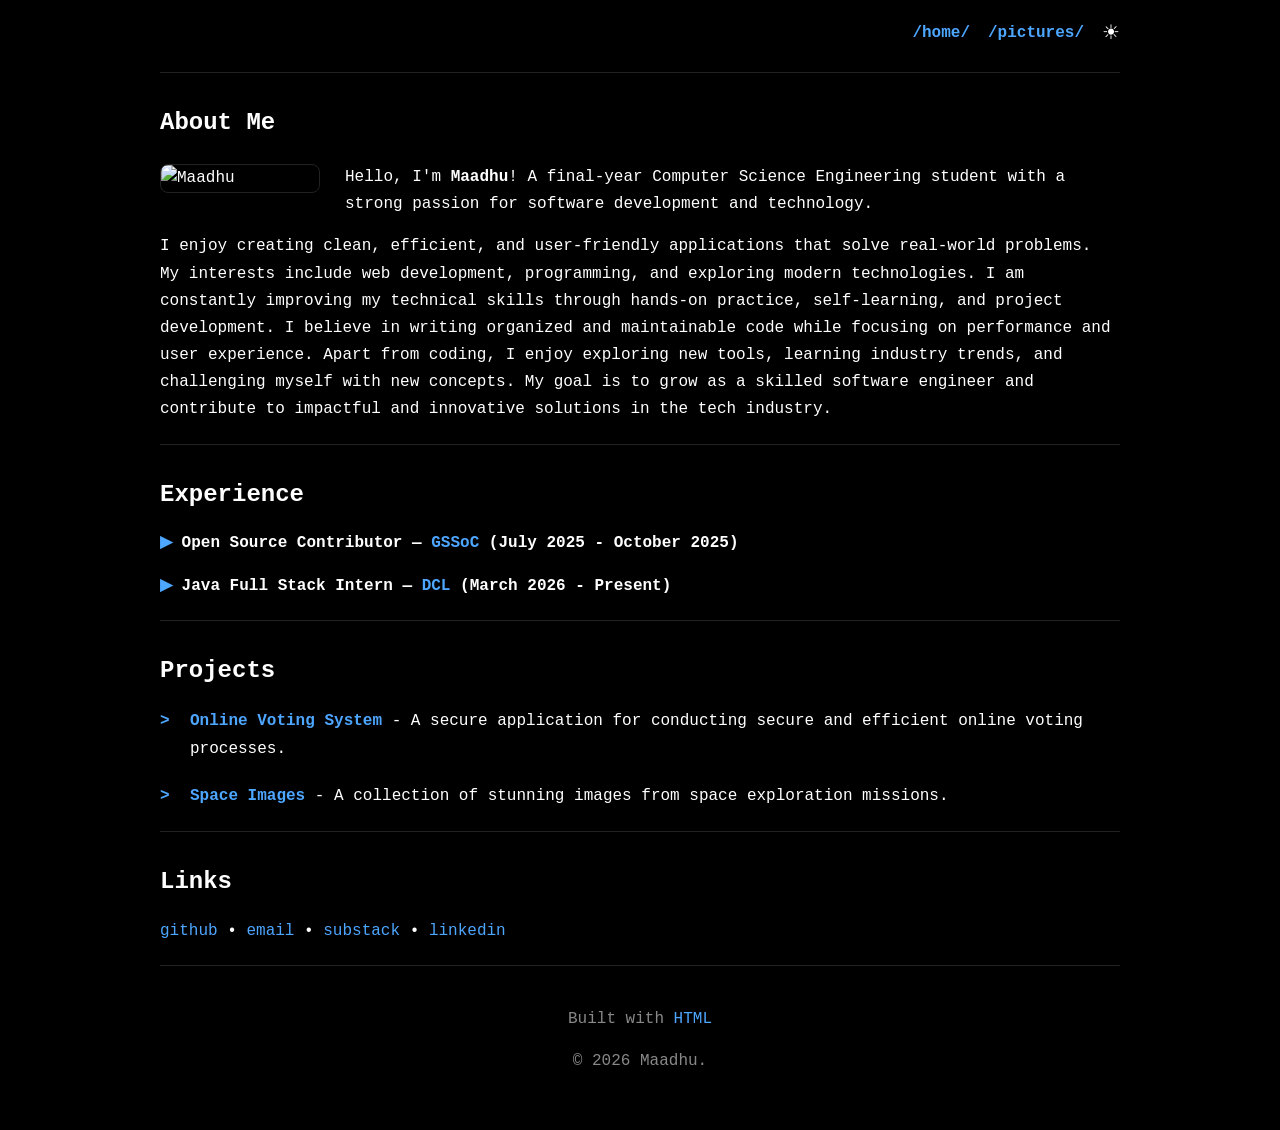
==== index.html @ 84275022 "Update index.html" ====
<!DOCTYPE html>
<html lang="en">

<head>
    <meta charset="UTF-8">
    <meta name="viewport" content="width=device-width, initial-scale=1.0">
    <title>Maadhu | Home</title>

    <link rel="stylesheet" href="style.css">

    <!-- FAVICON -->
    <link rel="icon" type="image/jpeg" href="pictures/maadhu.jpeg">
</head>

<body>

    <!-- NAVIGATION -->
    <nav>
        <a href="index.html">/home/</a>
        <a href="images.html">/pictures/</a>

        <button id="theme-toggle">
            ☀
        </button>
    </nav>

    <hr>

    <!-- ABOUT -->
    <h2>About Me</h2>

    <div class="about-container">

        <img src="images/me.jpeg" alt="Maadhu" class="profile">

        <div class="about-side">
            <p>
                Hello, I'm <strong>Maadhu</strong>! A final-year Computer Science
                Engineering student with a strong passion for software development
                and technology.
            </p>
        </div>

    </div>

    <div class="about-bottom">
        <p>
            I enjoy creating clean, efficient, and user-friendly applications
            that solve real-world problems.

            My interests include web development, programming,
            and exploring modern technologies.

            I am constantly improving my technical skills through hands-on practice,
            self-learning, and project development.

            I believe in writing organized and maintainable code while focusing on
            performance and user experience.

            Apart from coding, I enjoy exploring new tools,
            learning industry trends, and challenging myself with new concepts.

            My goal is to grow as a skilled software engineer and contribute to
            impactful and innovative solutions in the tech industry.
        </p>
    </div>

    <!-- EXPERIENCE -->
    <hr>

    <h2>Experience</h2>

    <details>
        <summary>
            Open Source Contributor —
            <a href="https://gssoc.girlscript.org/" target="_blank">GSSoC</a>
            (July 2025 - October 2025)
        </summary>

        <ul>
            <li>
                Contributed to various open-source projects on GitHub,
                focusing on bug fixes and feature enhancements.
            </li>

            <li>
                Engaged with the developer community to discuss improvements
                and share knowledge.
            </li>
        </ul>
    </details>

    <details>
        <summary>
            Java Full Stack Intern —
            <a href="https://dheecodinglab.com/" target="_blank">DCL</a>
            (March 2026 - Present)
        </summary>

        <ul>
            <li>
                Worked on developing and maintaining web applications
                using Java, Spring Boot, and React.
            </li>

            <li>
                Gained experience in database management.
            </li>
        </ul>
    </details>

    <!-- PROJECTS -->
    <hr>

    <h2>Projects</h2>

    <ul>

        <li>
            <strong>
                <a href="https://github.com/madegowda11/online-voting-system" target="_blank">
                    Online Voting System
                </a>
            </strong>
            -
            A secure application for conducting secure and efficient online voting processes.
        </li>

        <li>
            <strong>
                <a href="https://github.com/madegowda11/Space-Images" target="_blank">
                    Space Images
                </a>
            </strong>
            -
            A collection of stunning images from space exploration missions.
        </li>

    </ul>

    <!-- LINKS -->
    <hr>

    <h2>Links</h2>

    <p>
        <a href="https://github.com/madegowda11" target="_blank">github</a>
        •
        <a href="mailto:madegowdan11@gmail.com">email</a>
        •
        <a href="https://substack.com/@maadhu" target="_blank">substack</a>
        •
        <a href="https://www.linkedin.com/in/madegowda-n11/">linkedin</a>
    </p>

    <!-- BUTTONS -->
    <hr>
<!--
    <h2>Buttons</h2>

    <div class="buttons">

        <a href="https://vscodium.com/" target="_blank">
            <img src="static/imgs/buttons/vscbutton.gif" alt="VSCodium">
        </a>

    </div>
-->
    <!-- FOOTER 
    <hr>
-->
    <footer>
        <p>
            Built with
            <a href="https://en.wikipedia.org/wiki/HTML" target="_blank">HTML</a>
        </p>

        <p>&copy; 2026 Maadhu.</p>
    </footer>

    <!-- THEME SCRIPT -->
    <script>

    document.addEventListener("DOMContentLoaded", () => {

        const button = document.getElementById("theme-toggle");

        function updateIcon(){

            if(document.body.classList.contains("light-mode")){
                button.innerHTML = "🌙";
            } else {
                button.innerHTML = "☀";
            }
        }

        /* LOAD SAVED THEME */
        if(localStorage.getItem("theme") === "light"){
            document.body.classList.add("light-mode");
        }

        updateIcon();

        button.addEventListener("click", () => {

            document.body.classList.toggle("light-mode");

            if(document.body.classList.contains("light-mode")){
                localStorage.setItem("theme", "light");
            } else {
                localStorage.setItem("theme", "dark");
            }

            updateIcon();

        });

    });

    </script>

</body>

</html>
---- style.css ----
/* =========================
   RESET
========================= */
*{
    margin:0;
    padding:0;
    box-sizing:border-box;
}

/* =========================
   THEME VARIABLES
========================= */
:root{
    --bg:#000000;
    --text:#ffffff;
    --link:#4da6ff;
    --border:#222222;
}

/* LIGHT MODE */
.light-mode{
    --bg:#ffffff;
    --text:#000000;
    --link:#0066cc;
    --border:#cccccc;
}

/* =========================
   BODY
========================= */
body{
    background:var(--bg);
    color:var(--text);
    font-family:"Courier New", monospace;
    max-width:1000px;
    margin:auto;
    padding:20px;
    line-height:1.7;
    transition:0.3s ease;
}

/* =========================
   HEADINGS
========================= */
h1,h2{
    margin-top:30px;
    margin-bottom:15px;
    font-weight:bold;
}

/* =========================
   LINKS
========================= */
a{
    color:var(--link);
    text-decoration:none;
}

a:hover{
    text-decoration:underline;
}

/* NAVIGATION */
nav{
    display:flex;
    justify-content:flex-end;
    align-items:center;
    gap:18px;
    margin-bottom:25px;
}

/* NAV LINKS */
nav a{
    color:var(--link);
    font-weight:bold;
    text-decoration:none;
}

nav a:hover{
    text-decoration:underline;
}

/* THEME TOGGLE */
#theme-toggle{
    background:none;
    border:none;
    color:var(--text);
    cursor:pointer;
    font-size:18px;
    padding:0;
    line-height:1;
}

#theme-toggle:hover{
    opacity:0.7;
}

/* =========================
   THEME TOGGLE BUTTON
========================= */
#theme-toggle{
    background:none;
    border:none;
    color:var(--text);
    cursor:pointer;
    font-size:20px;
    font-family:"Courier New", monospace;
}

#theme-toggle:hover{
    opacity:0.7;
}

/* =========================
   HORIZONTAL LINE
========================= */
hr{
    border:none;
    border-top:1px solid var(--border);
    margin:20px 0;
}

/* =========================
   ABOUT SECTION
========================= */
.about-container{
    display:flex;
    align-items:flex-start;
    gap:25px;
    margin-top:20px;
}

/* PROFILE IMAGE */
.profile{
    width:160px;
    height:auto;
    border-radius:8px;
    border:1px solid var(--border);
    flex-shrink:0;
}

/* ABOUT TEXT */
.about-text{
    flex:1;
}

/* =========================
   PARAGRAPH
========================= */
p{
    margin-bottom:15px;
}

/* =========================
   CUSTOM LISTS
========================= */
ul{
    list-style:none;
    margin-top:15px;
    padding-left:0;
}

/* MAIN LIST ITEMS */
ul > li{
    position:relative;
    padding-left:30px;
    margin-bottom:18px;
    line-height:1.8;
}

/* MAIN BULLET */
ul > li::before{
    content:">";
    position:absolute;
    left:0;
    color:var(--link);
    font-weight:bold;
}

/* SUB LIST */
ul ul{
    margin-top:10px;
    margin-left:10px;
}

/* SUB LIST ITEMS */
ul ul li{
    position:relative;
    padding-left:25px;
    margin-bottom:10px;
}

/* SUB BULLET */
ul ul li::before{
    content:"-";
    position:absolute;
    left:0;
    color:#888888;
}

/* =========================
   EXPERIENCE SECTION
========================= */
details{
    margin-bottom:15px;
    background:none;
    border:none;
    box-shadow:none;
    padding:0;
}

summary{
    cursor:pointer;
    color:var(--text);
    font-weight:bold;
    list-style:none;
    outline:none;
}

/* REMOVE DEFAULT ARROW */
summary::-webkit-details-marker{
    display:none;
}

/* CUSTOM ARROW */
summary::before{
    content:"▶ ";
    color:var(--link);
}

/* OPEN STATE */
details[open] summary::before{
    content:"▼ ";
}

/* REMOVE CLICK OUTLINE */
summary:focus{
    outline:none;
}

/* EXPERIENCE CONTENT */
details ul{
    margin-top:10px;
    margin-left:20px;
}

/* =========================
   BUTTONS
========================= */
.buttons{
    display:grid;
    grid-template-columns:repeat(auto-fit,minmax(180px,1fr));
    gap:15px;
    margin-top:20px;
}

.buttons img{
    width:100%;
    height:auto;
    border:1px solid var(--border);
}

/* =========================
   IMAGE GALLERY
========================= */
.gallery{
    display:grid;
    grid-template-columns:repeat(auto-fit,minmax(250px,1fr));
    gap:20px;
    margin-top:20px;
}

.gallery img{
    width:100%;
    height:220px;
    object-fit:cover;
    border-radius:8px;
    border:1px solid var(--border);
    transition:0.3s ease;
}

.gallery img:hover{
    transform:scale(1.03);
}

/* =========================
   FOOTER
========================= */
footer{
    margin-top:40px;
    text-align:center;
    color:#888;
    padding-bottom:20px;
}

/* =========================
   MOBILE RESPONSIVE
========================= */
@media (max-width:600px){

    body{
        padding:15px;
        font-size:14px;
    }

    h1{
        font-size:24px;
    }

    h2{
        font-size:20px;
    }

    nav{
        justify-content:flex-start;
        flex-wrap:wrap;
    }

    nav a{
        margin-right:10px;
    }

    .about-container{
        flex-direction:column;
    }

    .gallery{
        grid-template-columns:1fr;
    }

    .buttons{
        grid-template-columns:1fr;
    }

    .gallery img{
        height:auto;
    }

    .profile{
        max-width:100%;
    }
}

/* ALL IMAGES */
img{
    max-width:100%;
    height:auto;
    display:block;
}

/* TOP PROFILE IMAGE */
.top-image{
    width:90px;
    height:90px;
    object-fit:cover;
    border-radius:50%;
    border:1px solid var(--border);
}

/* GALLERY IMAGES */
.gallery img{
    width:100%;
    height:220px;
    object-fit:cover;
    border-radius:8px;
    border:1px solid var(--border);
    transition:0.3s ease;
}

.gallery img:hover{
    transform:scale(1.03);
}
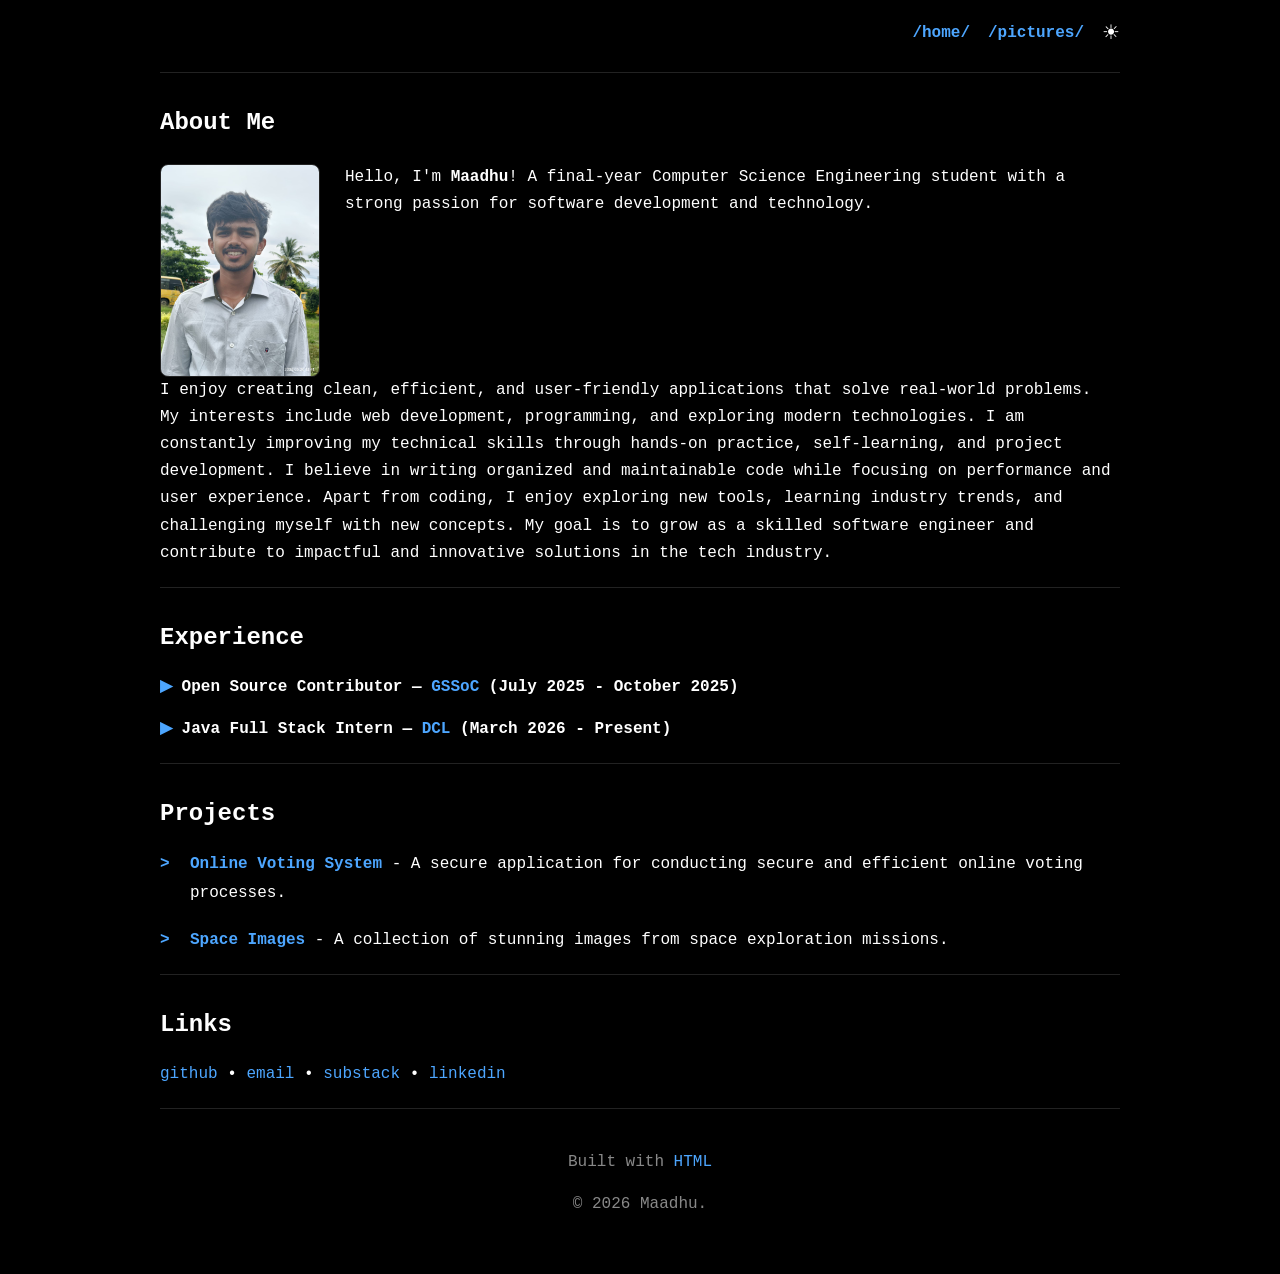
==== commit 575b5f7a: "Update profile image source in index.html" ====
--- a/index.html
+++ b/index.html
@@ -31,7 +31,7 @@
 
     <div class="about-container">
 
-        <img src="images/me.jpeg" alt="Maadhu" class="profile">
+        <img src="pictures/maadhu.jpeg" alt="Maadhu" class="profile">
 
         <div class="about-side">
             <p>
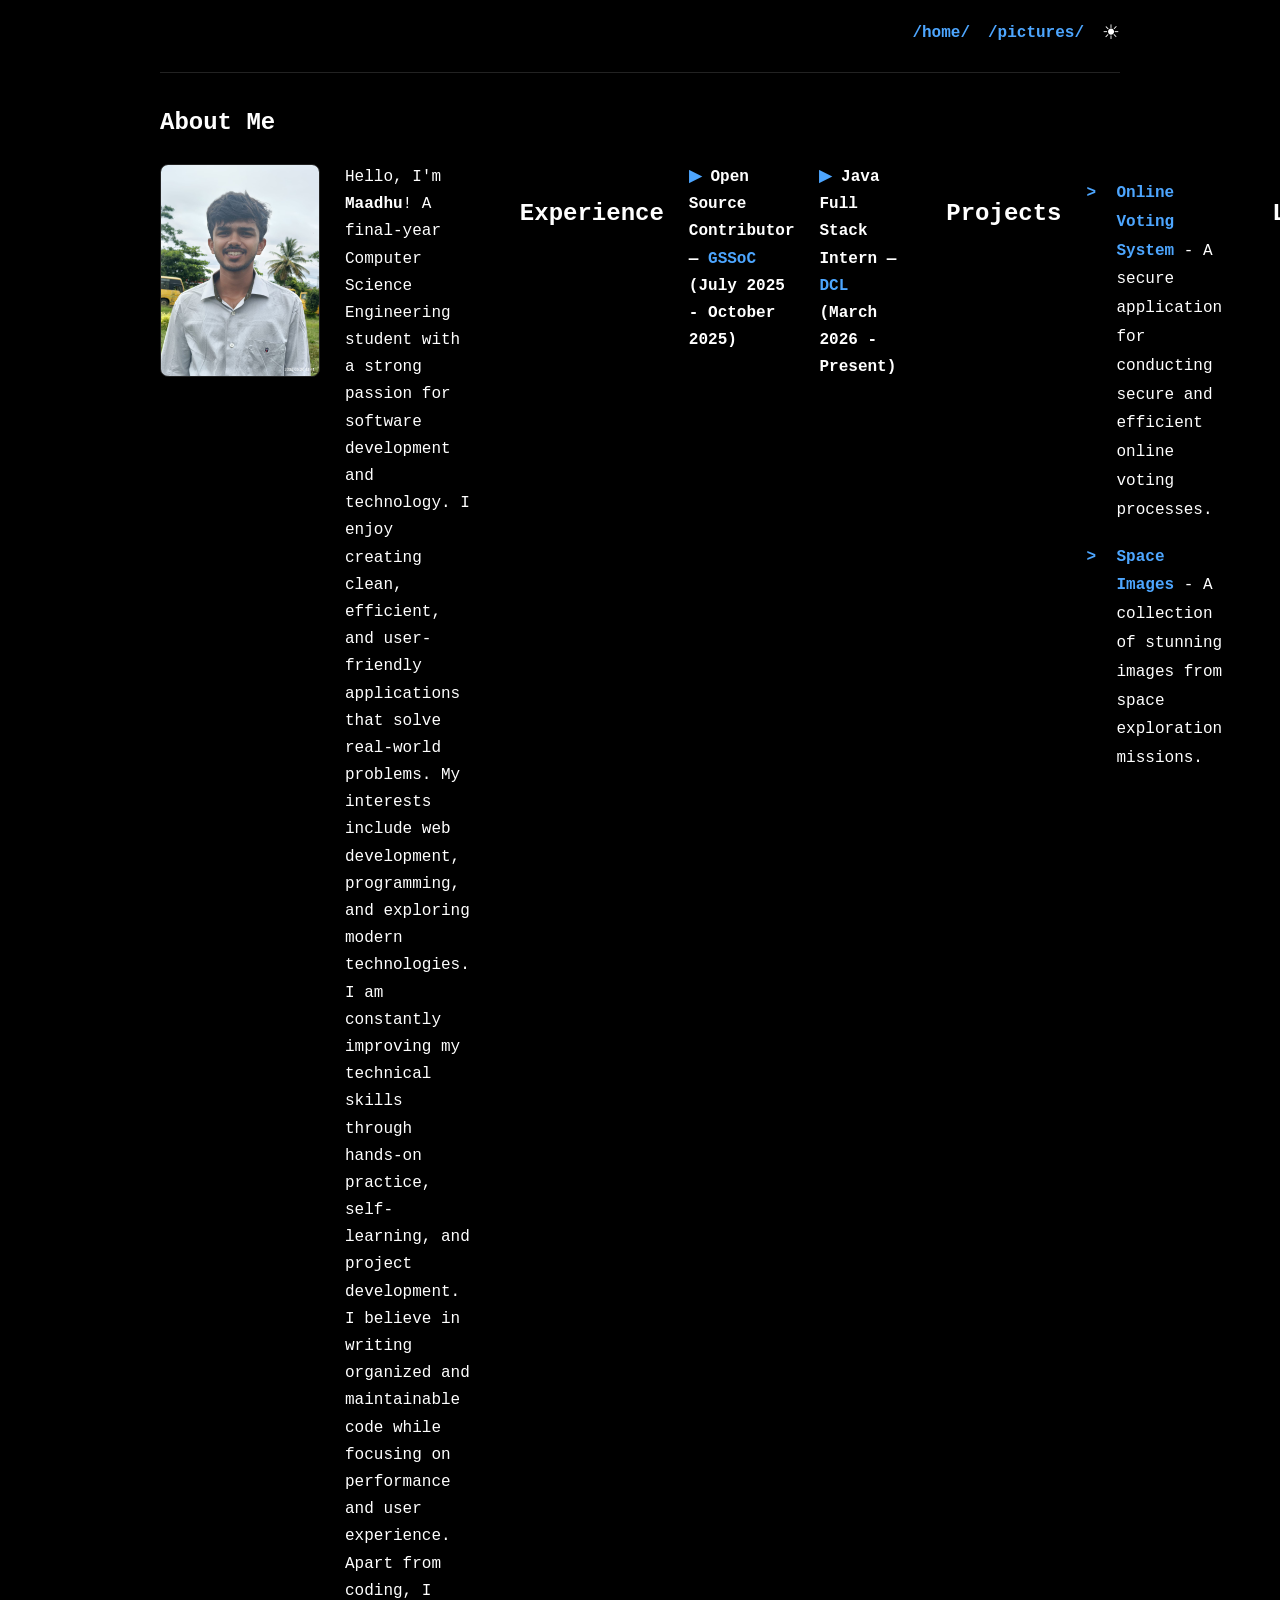
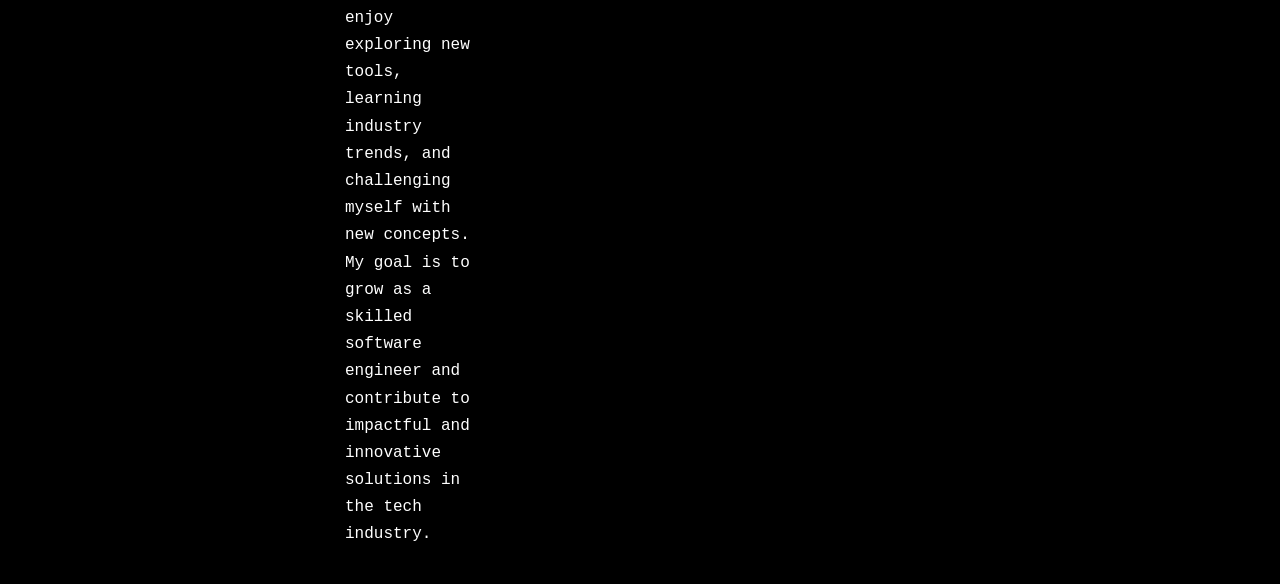
==== commit f475cf2b: "Update index.html" ====
--- a/index.html
+++ b/index.html
@@ -38,13 +38,7 @@
                 Hello, I'm <strong>Maadhu</strong>! A final-year Computer Science
                 Engineering student with a strong passion for software development
                 and technology.
-            </p>
-        </div>
-
-    </div>
-
-    <div class="about-bottom">
-        <p>
+          
             I enjoy creating clean, efficient, and user-friendly applications
             that solve real-world problems.
 
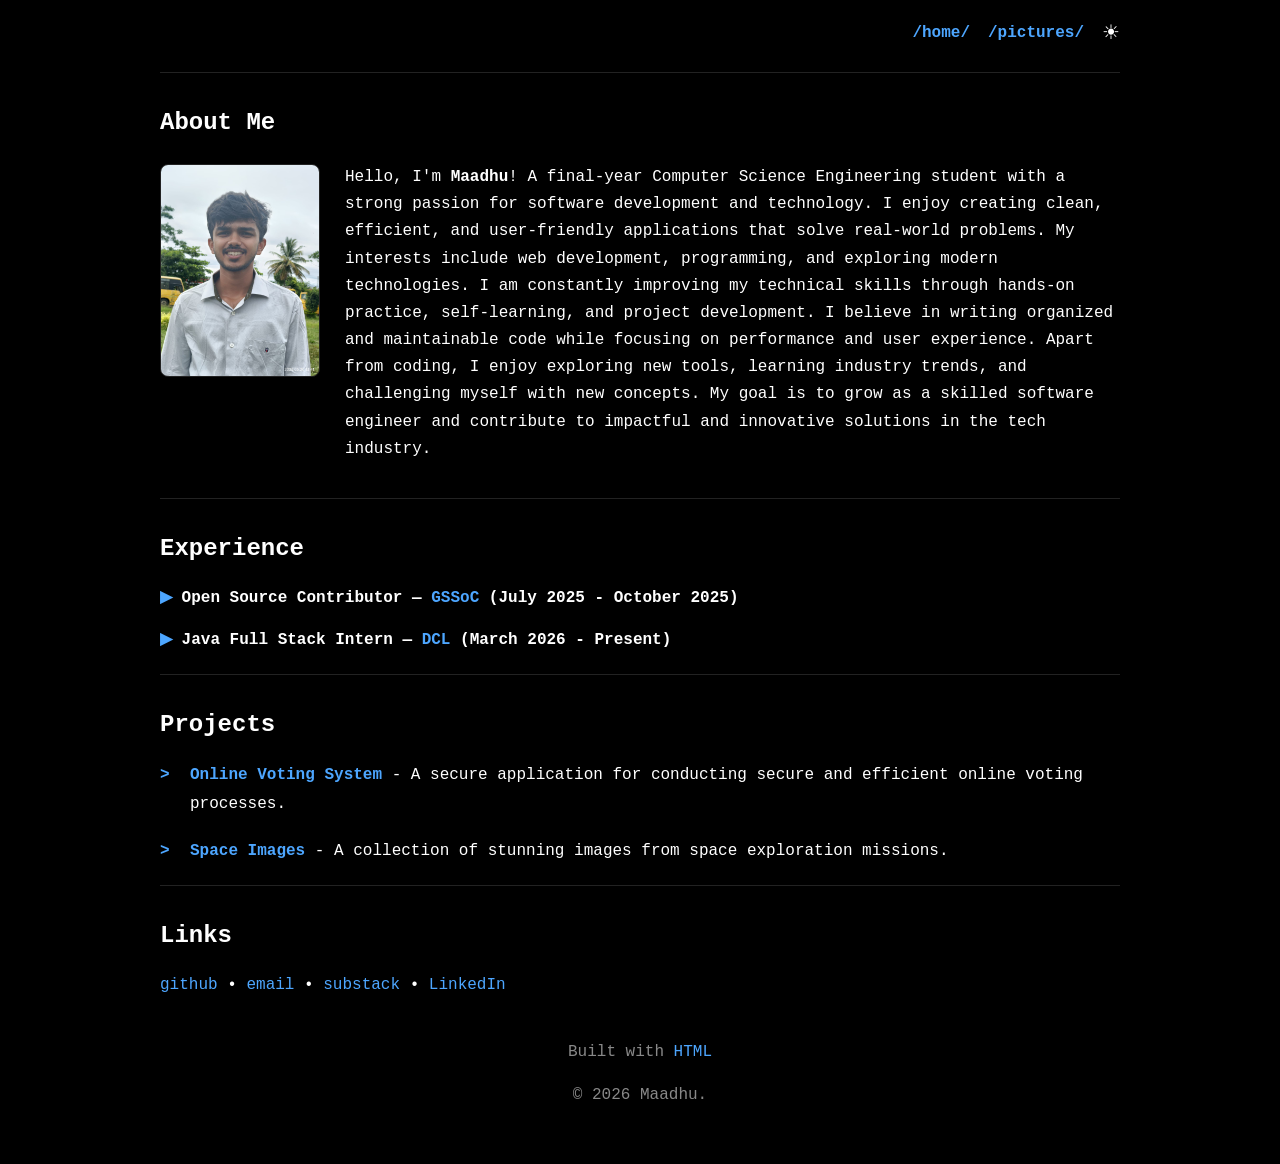
==== commit 5dacb95a: "Update index.html" ====
--- a/index.html
+++ b/index.html
@@ -2,26 +2,31 @@
 <html lang="en">
 
 <head>
+
     <meta charset="UTF-8">
+
     <meta name="viewport" content="width=device-width, initial-scale=1.0">
+
     <title>Maadhu | Home</title>
 
     <link rel="stylesheet" href="style.css">
 
     <!-- FAVICON -->
     <link rel="icon" type="image/jpeg" href="pictures/maadhu.jpeg">
+
 </head>
 
 <body>
 
     <!-- NAVIGATION -->
     <nav>
+
         <a href="index.html">/home/</a>
-        <a href="images.html">/pictures/</a>
-
-        <button id="theme-toggle">
-            ☀
-        </button>
+
+        <a href="image.html">/pictures/</a>
+
+        <button id="theme-toggle">☀</button>
+
     </nav>
 
     <hr>
@@ -34,29 +39,35 @@
         <img src="pictures/maadhu.jpeg" alt="Maadhu" class="profile">
 
         <div class="about-side">
+
             <p>
+
                 Hello, I'm <strong>Maadhu</strong>! A final-year Computer Science
                 Engineering student with a strong passion for software development
                 and technology.
-          
-            I enjoy creating clean, efficient, and user-friendly applications
-            that solve real-world problems.
-
-            My interests include web development, programming,
-            and exploring modern technologies.
-
-            I am constantly improving my technical skills through hands-on practice,
-            self-learning, and project development.
-
-            I believe in writing organized and maintainable code while focusing on
-            performance and user experience.
-
-            Apart from coding, I enjoy exploring new tools,
-            learning industry trends, and challenging myself with new concepts.
-
-            My goal is to grow as a skilled software engineer and contribute to
-            impactful and innovative solutions in the tech industry.
-        </p>
+
+                I enjoy creating clean, efficient, and user-friendly applications
+                that solve real-world problems.
+
+                My interests include web development, programming,
+                and exploring modern technologies.
+
+                I am constantly improving my technical skills through hands-on practice,
+                self-learning, and project development.
+
+                I believe in writing organized and maintainable code while focusing on
+                performance and user experience.
+
+                Apart from coding, I enjoy exploring new tools,
+                learning industry trends, and challenging myself with new concepts.
+
+                My goal is to grow as a skilled software engineer and contribute to
+                impactful and innovative solutions in the tech industry.
+
+            </p>
+
+        </div>
+
     </div>
 
     <!-- EXPERIENCE -->
@@ -65,13 +76,20 @@
     <h2>Experience</h2>
 
     <details>
+
         <summary>
+
             Open Source Contributor —
-            <a href="https://gssoc.girlscript.org/" target="_blank">GSSoC</a>
+            <a href="https://gssoc.girlscript.org/" target="_blank">
+                GSSoC
+            </a>
+
             (July 2025 - October 2025)
+
         </summary>
 
         <ul>
+
             <li>
                 Contributed to various open-source projects on GitHub,
                 focusing on bug fixes and feature enhancements.
@@ -81,17 +99,26 @@
                 Engaged with the developer community to discuss improvements
                 and share knowledge.
             </li>
+
         </ul>
+
     </details>
 
     <details>
+
         <summary>
+
             Java Full Stack Intern —
-            <a href="https://dheecodinglab.com/" target="_blank">DCL</a>
+            <a href="https://dheecodinglab.com/" target="_blank">
+                DCL
+            </a>
+
             (March 2026 - Present)
+
         </summary>
 
         <ul>
+
             <li>
                 Worked on developing and maintaining web applications
                 using Java, Spring Boot, and React.
@@ -100,7 +127,9 @@
             <li>
                 Gained experience in database management.
             </li>
+
         </ul>
+
     </details>
 
     <!-- PROJECTS -->
@@ -111,23 +140,39 @@
     <ul>
 
         <li>
+
             <strong>
-                <a href="https://github.com/madegowda11/online-voting-system" target="_blank">
+
+                <a href="https://github.com/madegowda11/online-voting-system"
+                    target="_blank">
+
                     Online Voting System
+
                 </a>
+
             </strong>
+
             -
             A secure application for conducting secure and efficient online voting processes.
+
         </li>
 
         <li>
+
             <strong>
-                <a href="https://github.com/madegowda11/Space-Images" target="_blank">
+
+                <a href="https://github.com/madegowda11/Space-Images"
+                    target="_blank">
+
                     Space Images
+
                 </a>
+
             </strong>
+
             -
             A collection of stunning images from space exploration missions.
+
         </li>
 
     </ul>
@@ -138,16 +183,28 @@
     <h2>Links</h2>
 
     <p>
-        <a href="https://github.com/madegowda11" target="_blank">github</a>
+
+        <a href="https://github.com/madegowda11" target="_blank">
+            github
+        </a>
+
         •
-        <a href="mailto:madegowdan11@gmail.com">email</a>
+
+        <a href="mailto:madegowdan11@gmail.com">
+            email
+        </a>
+
         •
-        <a href="https://substack.com/@maadhu" target="_blank">substack</a>
+
+        <a href="https://substack.com/@maadhu" target="_blank">
+            substack
+        </a>
         •
-        <a href="https://www.linkedin.com/in/madegowda-n11/">linkedin</a>
+       <a href="https://www.linkedin.com/in/madegowda-n11/">LinkedIn</a>
+
     </p>
 
-    <!-- BUTTONS -->
+    <!-- BUTTONS 
     <hr>
 <!--
     <h2>Buttons</h2>
@@ -155,62 +212,85 @@
     <div class="buttons">
 
         <a href="https://vscodium.com/" target="_blank">
-            <img src="static/imgs/buttons/vscbutton.gif" alt="VSCodium">
+
+            <img src="static/imgs/buttons/vscbutton.gif"
+                alt="VSCodium">
+
         </a>
 
     </div>
--->
+
     <!-- FOOTER 
     <hr>
 -->
     <footer>
+
         <p>
+
             Built with
-            <a href="https://en.wikipedia.org/wiki/HTML" target="_blank">HTML</a>
+
+            <a href="https://en.wikipedia.org/wiki/HTML"
+                target="_blank">
+
+                HTML
+
+            </a>
+
         </p>
 
         <p>&copy; 2026 Maadhu.</p>
+
     </footer>
 
     <!-- THEME SCRIPT -->
     <script>
 
-    document.addEventListener("DOMContentLoaded", () => {
-
-        const button = document.getElementById("theme-toggle");
-
-        function updateIcon(){
-
-            if(document.body.classList.contains("light-mode")){
-                button.innerHTML = "🌙";
-            } else {
-                button.innerHTML = "☀";
+        document.addEventListener("DOMContentLoaded", () => {
+
+            const button = document.getElementById("theme-toggle");
+
+            function updateIcon() {
+
+                if(document.body.classList.contains("light-mode")){
+
+                    button.innerHTML = "🌙";
+
+                } else {
+
+                    button.innerHTML = "☀";
+
+                }
             }
-        }
-
-        /* LOAD SAVED THEME */
-        if(localStorage.getItem("theme") === "light"){
-            document.body.classList.add("light-mode");
-        }
-
-        updateIcon();
-
-        button.addEventListener("click", () => {
-
-            document.body.classList.toggle("light-mode");
-
-            if(document.body.classList.contains("light-mode")){
-                localStorage.setItem("theme", "light");
-            } else {
-                localStorage.setItem("theme", "dark");
+
+            /* LOAD SAVED THEME */
+            if(localStorage.getItem("theme") === "light"){
+
+                document.body.classList.add("light-mode");
+
             }
 
             updateIcon();
 
+            button.addEventListener("click", () => {
+
+                document.body.classList.toggle("light-mode");
+
+                if(document.body.classList.contains("light-mode")){
+
+                    localStorage.setItem("theme", "light");
+
+                } else {
+
+                    localStorage.setItem("theme", "dark");
+
+                }
+
+                updateIcon();
+
+            });
+
         });
 
-    });
-
     </script>
 
 </body>
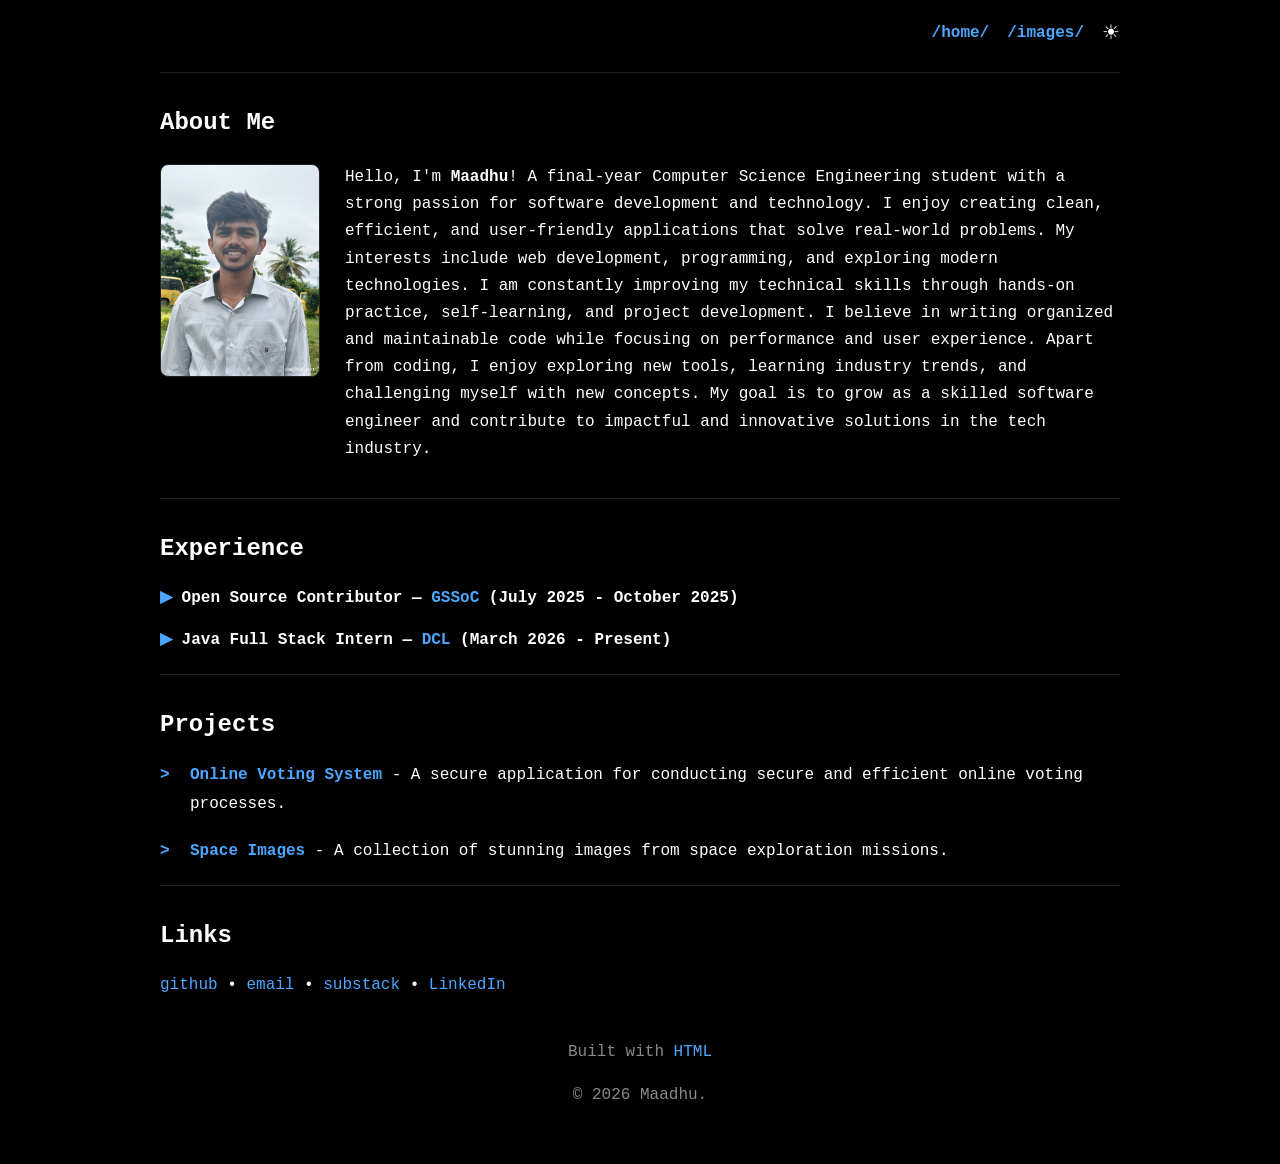
==== commit 6efbf3de: "Update index.html" ====
--- a/index.html
+++ b/index.html
@@ -23,7 +23,7 @@
 
         <a href="index.html">/home/</a>
 
-        <a href="image.html">/pictures/</a>
+        <a href="images.html">/images/</a>
 
         <button id="theme-toggle">☀</button>
 
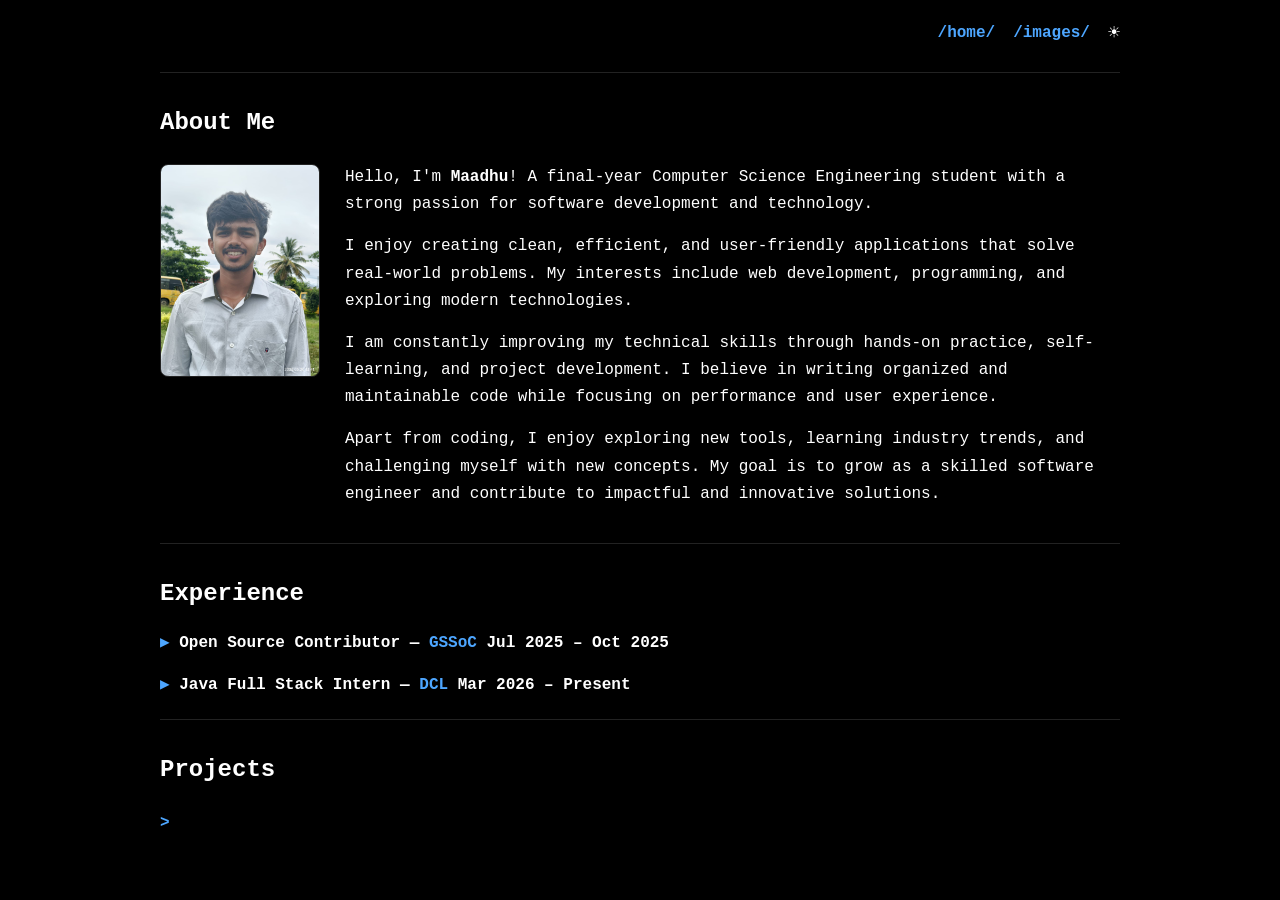
==== commit 3d20e3f7: "Update index.html" ====
--- a/index.html
+++ b/index.html
@@ -1,298 +1,108 @@
-<!DOCTYPE html>
-<html lang="en">
+<!DOCTYPE html>  
+<html lang="en">  
 
-<head>
+<head>  
+    <meta charset="UTF-8">  
+    <meta name="viewport" content="width=device-width, initial-scale=1.0">  
+    <title>Maadhu | Home</title>  
+    <link rel="stylesheet" href="style.css">  
+    <link rel="icon" type="image/jpeg" href="pictures/maadhu.jpeg">  
+</head>  
 
-    <meta charset="UTF-8">
+<body>  
 
-    <meta name="viewport" content="width=device-width, initial-scale=1.0">
+    <!-- NAVIGATION -->  
+    <nav>  
+        <a href="index.html">/home/</a>  
+        <a href="images.html">/images/</a>  
+        <button id="theme-toggle">☀</button>  
+    </nav>  
 
-    <title>Maadhu | Home</title>
+    <hr>  
 
-    <link rel="stylesheet" href="style.css">
+    <!-- ABOUT -->  
+    <h2>About Me</h2>  
 
-    <!-- FAVICON -->
-    <link rel="icon" type="image/jpeg" href="pictures/maadhu.jpeg">
+    <div class="about-container">  
 
-</head>
+        <img src="pictures/maadhu.jpeg" alt="Maadhu" class="profile">  
 
-<body>
+        <div class="about-text">  
 
-    <!-- NAVIGATION -->
-    <nav>
+            <p>  
+                Hello, I'm <strong>Maadhu</strong>! A final-year Computer Science  
+                Engineering student with a strong passion for software development  
+                and technology.  
+            </p>  
 
-        <a href="index.html">/home/</a>
+            <p>  
+                I enjoy creating clean, efficient, and user-friendly applications  
+                that solve real-world problems. My interests include web development,  
+                programming, and exploring modern technologies.  
+            </p>  
 
-        <a href="images.html">/images/</a>
+            <p>  
+                I am constantly improving my technical skills through hands-on practice,  
+                self-learning, and project development. I believe in writing organized  
+                and maintainable code while focusing on performance and user experience.  
+            </p>  
 
-        <button id="theme-toggle">☀</button>
+            <p>  
+                Apart from coding, I enjoy exploring new tools, learning industry trends,  
+                and challenging myself with new concepts. My goal is to grow as a skilled  
+                software engineer and contribute to impactful and innovative solutions.  
+            </p>  
 
-    </nav>
+        </div>  
 
-    <hr>
+    </div>  
 
-    <!-- ABOUT -->
-    <h2>About Me</h2>
+    <!-- EXPERIENCE -->  
+    <hr>  
 
-    <div class="about-container">
+    <h2>Experience</h2>  
 
-        <img src="pictures/maadhu.jpeg" alt="Maadhu" class="profile">
+    <details>  
+        <summary>  
+            Open Source Contributor —  
+            <a href="https://gssoc.girlscript.org/" target="_blank">GSSoC</a>  
+            <span class="date-badge">Jul 2025 – Oct 2025</span>  
+        </summary>  
+        <ul>  
+            <li>  
+                Contributed to various open-source projects on GitHub,  
+                focusing on bug fixes and feature enhancements.  
+            </li>  
+            <li>  
+                Engaged with the developer community to discuss improvements  
+                and share knowledge.  
+            </li>  
+        </ul>  
+    </details>  
 
-        <div class="about-side">
+    <details>  
+        <summary>  
+            Java Full Stack Intern —  
+            <a href="https://dheecodinglab.com/" target="_blank">DCL</a>  
+            <span class="date-badge">Mar 2026 – Present</span>  
+        </summary>  
+        <ul>  
+            <li>  
+                Worked on developing and maintaining web applications  
+                using Java, Spring Boot, and React.  
+            </li>  
+            <li>  
+                Gained experience in database management.  
+            </li>  
+        </ul>  
+    </details>  
 
-            <p>
+    <!-- PROJECTS -->  
+    <hr>  
 
-                Hello, I'm <strong>Maadhu</strong>! A final-year Computer Science
-                Engineering student with a strong passion for software development
-                and technology.
+    <h2>Projects</h2>  
 
-                I enjoy creating clean, efficient, and user-friendly applications
-                that solve real-world problems.
-
-                My interests include web development, programming,
-                and exploring modern technologies.
-
-                I am constantly improving my technical skills through hands-on practice,
-                self-learning, and project development.
-
-                I believe in writing organized and maintainable code while focusing on
-                performance and user experience.
-
-                Apart from coding, I enjoy exploring new tools,
-                learning industry trends, and challenging myself with new concepts.
-
-                My goal is to grow as a skilled software engineer and contribute to
-                impactful and innovative solutions in the tech industry.
-
-            </p>
-
-        </div>
-
-    </div>
-
-    <!-- EXPERIENCE -->
-    <hr>
-
-    <h2>Experience</h2>
-
-    <details>
-
-        <summary>
-
-            Open Source Contributor —
-            <a href="https://gssoc.girlscript.org/" target="_blank">
-                GSSoC
-            </a>
-
-            (July 2025 - October 2025)
-
-        </summary>
-
-        <ul>
-
-            <li>
-                Contributed to various open-source projects on GitHub,
-                focusing on bug fixes and feature enhancements.
-            </li>
-
-            <li>
-                Engaged with the developer community to discuss improvements
-                and share knowledge.
-            </li>
-
-        </ul>
-
-    </details>
-
-    <details>
-
-        <summary>
-
-            Java Full Stack Intern —
-            <a href="https://dheecodinglab.com/" target="_blank">
-                DCL
-            </a>
-
-            (March 2026 - Present)
-
-        </summary>
-
-        <ul>
-
-            <li>
-                Worked on developing and maintaining web applications
-                using Java, Spring Boot, and React.
-            </li>
-
-            <li>
-                Gained experience in database management.
-            </li>
-
-        </ul>
-
-    </details>
-
-    <!-- PROJECTS -->
-    <hr>
-
-    <h2>Projects</h2>
-
-    <ul>
-
-        <li>
-
-            <strong>
-
-                <a href="https://github.com/madegowda11/online-voting-system"
-                    target="_blank">
-
-                    Online Voting System
-
-                </a>
-
-            </strong>
-
-            -
-            A secure application for conducting secure and efficient online voting processes.
-
-        </li>
-
-        <li>
-
-            <strong>
-
-                <a href="https://github.com/madegowda11/Space-Images"
-                    target="_blank">
-
-                    Space Images
-
-                </a>
-
-            </strong>
-
-            -
-            A collection of stunning images from space exploration missions.
-
-        </li>
-
-    </ul>
-
-    <!-- LINKS -->
-    <hr>
-
-    <h2>Links</h2>
-
-    <p>
-
-        <a href="https://github.com/madegowda11" target="_blank">
-            github
-        </a>
-
-        •
-
-        <a href="mailto:madegowdan11@gmail.com">
-            email
-        </a>
-
-        •
-
-        <a href="https://substack.com/@maadhu" target="_blank">
-            substack
-        </a>
-        •
-       <a href="https://www.linkedin.com/in/madegowda-n11/">LinkedIn</a>
-
-    </p>
-
-    <!-- BUTTONS 
-    <hr>
-<!--
-    <h2>Buttons</h2>
-
-    <div class="buttons">
-
-        <a href="https://vscodium.com/" target="_blank">
-
-            <img src="static/imgs/buttons/vscbutton.gif"
-                alt="VSCodium">
-
-        </a>
-
-    </div>
-
-    <!-- FOOTER 
-    <hr>
--->
-    <footer>
-
-        <p>
-
-            Built with
-
-            <a href="https://en.wikipedia.org/wiki/HTML"
-                target="_blank">
-
-                HTML
-
-            </a>
-
-        </p>
-
-        <p>&copy; 2026 Maadhu.</p>
-
-    </footer>
-
-    <!-- THEME SCRIPT -->
-    <script>
-
-        document.addEventListener("DOMContentLoaded", () => {
-
-            const button = document.getElementById("theme-toggle");
-
-            function updateIcon() {
-
-                if(document.body.classList.contains("light-mode")){
-
-                    button.innerHTML = "🌙";
-
-                } else {
-
-                    button.innerHTML = "☀";
-
-                }
-            }
-
-            /* LOAD SAVED THEME */
-            if(localStorage.getItem("theme") === "light"){
-
-                document.body.classList.add("light-mode");
-
-            }
-
-            updateIcon();
-
-            button.addEventListener("click", () => {
-
-                document.body.classList.toggle("light-mode");
-
-                if(document.body.classList.contains("light-mode")){
-
-                    localStorage.setItem("theme", "light");
-
-                } else {
-
-                    localStorage.setItem("theme", "dark");
-
-                }
-
-                updateIcon();
-
-            });
-
-        });
-
-    </script>
-
-</body>
-
-</html>
+    <ul>  
+        <li>  
+            <strong>  
+                <a
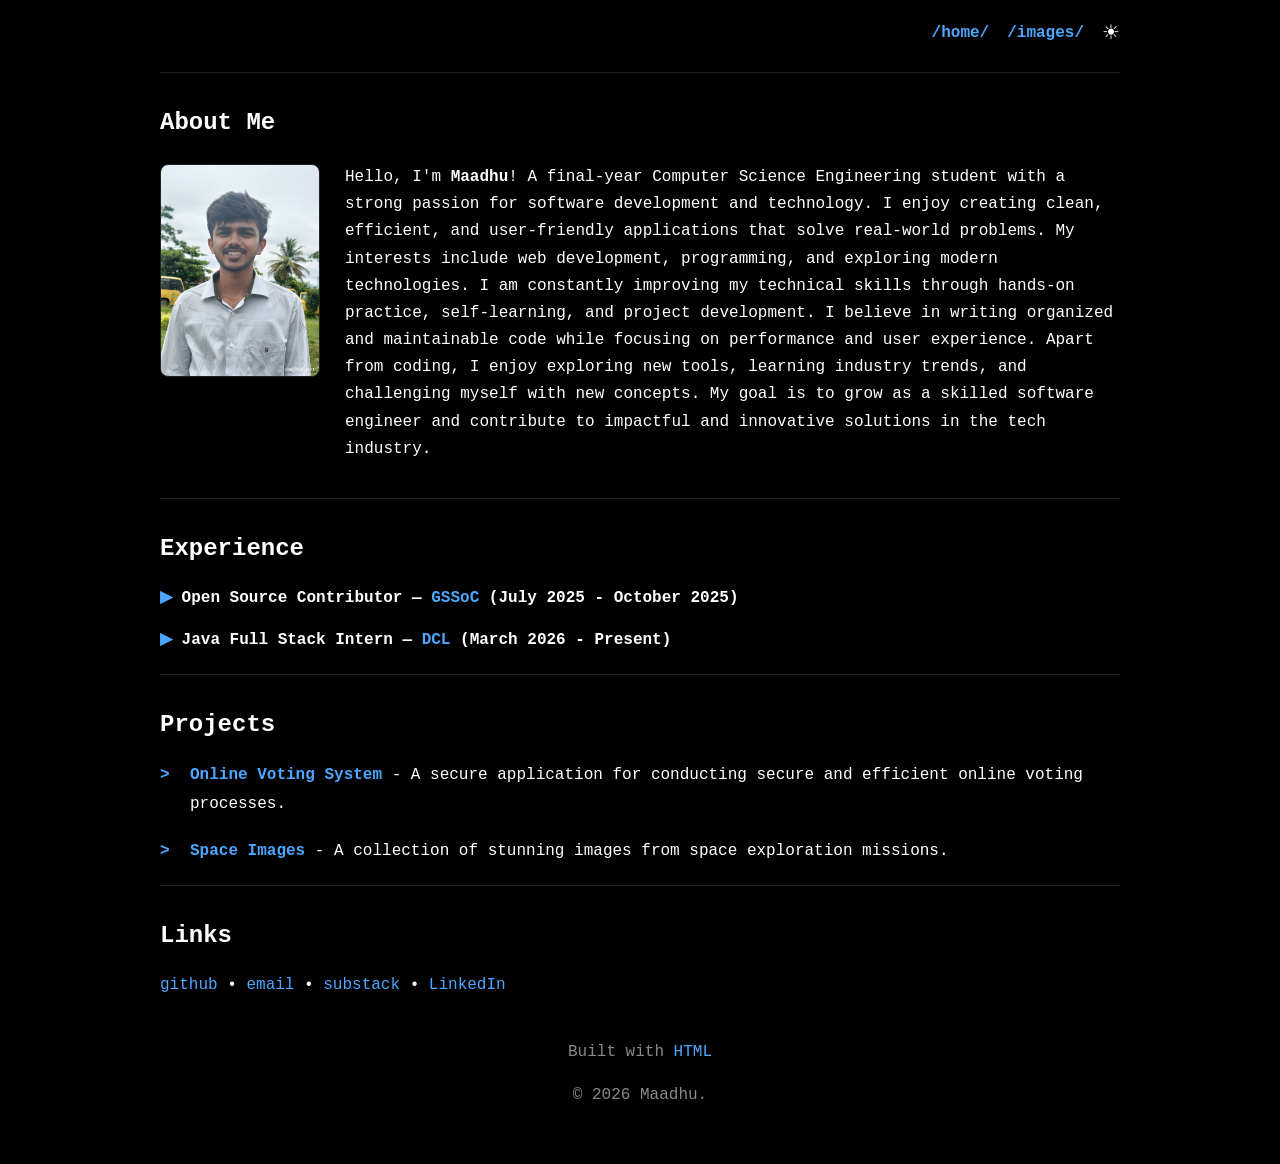
==== commit 1ef81329: "Refactor index.html for improved structure and navigation Updated the HTML structure by adding missi" ====
--- a/index.html
+++ b/index.html
@@ -1,108 +1,298 @@
-<!DOCTYPE html>  
-<html lang="en">  
-
-<head>  
-    <meta charset="UTF-8">  
-    <meta name="viewport" content="width=device-width, initial-scale=1.0">  
-    <title>Maadhu | Home</title>  
-    <link rel="stylesheet" href="style.css">  
-    <link rel="icon" type="image/jpeg" href="pictures/maadhu.jpeg">  
-</head>  
-
-<body>  
-
-    <!-- NAVIGATION -->  
-    <nav>  
-        <a href="index.html">/home/</a>  
-        <a href="images.html">/images/</a>  
-        <button id="theme-toggle">☀</button>  
-    </nav>  
-
-    <hr>  
-
-    <!-- ABOUT -->  
-    <h2>About Me</h2>  
-
-    <div class="about-container">  
-
-        <img src="pictures/maadhu.jpeg" alt="Maadhu" class="profile">  
-
-        <div class="about-text">  
-
-            <p>  
-                Hello, I'm <strong>Maadhu</strong>! A final-year Computer Science  
-                Engineering student with a strong passion for software development  
-                and technology.  
-            </p>  
-
-            <p>  
-                I enjoy creating clean, efficient, and user-friendly applications  
-                that solve real-world problems. My interests include web development,  
-                programming, and exploring modern technologies.  
-            </p>  
-
-            <p>  
-                I am constantly improving my technical skills through hands-on practice,  
-                self-learning, and project development. I believe in writing organized  
-                and maintainable code while focusing on performance and user experience.  
-            </p>  
-
-            <p>  
-                Apart from coding, I enjoy exploring new tools, learning industry trends,  
-                and challenging myself with new concepts. My goal is to grow as a skilled  
-                software engineer and contribute to impactful and innovative solutions.  
-            </p>  
-
-        </div>  
-
-    </div>  
-
-    <!-- EXPERIENCE -->  
-    <hr>  
-
-    <h2>Experience</h2>  
-
-    <details>  
-        <summary>  
-            Open Source Contributor —  
-            <a href="https://gssoc.girlscript.org/" target="_blank">GSSoC</a>  
-            <span class="date-badge">Jul 2025 – Oct 2025</span>  
-        </summary>  
-        <ul>  
-            <li>  
-                Contributed to various open-source projects on GitHub,  
-                focusing on bug fixes and feature enhancements.  
-            </li>  
-            <li>  
-                Engaged with the developer community to discuss improvements  
-                and share knowledge.  
-            </li>  
-        </ul>  
-    </details>  
-
-    <details>  
-        <summary>  
-            Java Full Stack Intern —  
-            <a href="https://dheecodinglab.com/" target="_blank">DCL</a>  
-            <span class="date-badge">Mar 2026 – Present</span>  
-        </summary>  
-        <ul>  
-            <li>  
-                Worked on developing and maintaining web applications  
-                using Java, Spring Boot, and React.  
-            </li>  
-            <li>  
-                Gained experience in database management.  
-            </li>  
-        </ul>  
-    </details>  
-
-    <!-- PROJECTS -->  
-    <hr>  
-
-    <h2>Projects</h2>  
-
-    <ul>  
-        <li>  
-            <strong>  
-                <a
+<!DOCTYPE html>
+<html lang="en">
+
+<head>
+
+    <meta charset="UTF-8">
+
+    <meta name="viewport" content="width=device-width, initial-scale=1.0">
+
+    <title>Maadhu | Home</title>
+
+    <link rel="stylesheet" href="style.css">
+
+    <!-- FAVICON -->
+    <link rel="icon" type="image/jpeg" href="pictures/maadhu.jpeg">
+
+</head>
+
+<body>
+
+    <!-- NAVIGATION -->
+    <nav>
+
+        <a href="index.html">/home/</a>
+
+        <a href="images.html">/images/</a>
+
+        <button id="theme-toggle">☀</button>
+
+    </nav>
+
+    <hr>
+
+    <!-- ABOUT -->
+    <h2>About Me</h2>
+
+    <div class="about-container">
+
+        <img src="pictures/maadhu.jpeg" alt="Maadhu" class="profile">
+
+        <div class="about-side">
+
+            <p>
+
+                Hello, I'm <strong>Maadhu</strong>! A final-year Computer Science
+                Engineering student with a strong passion for software development
+                and technology.
+
+                I enjoy creating clean, efficient, and user-friendly applications
+                that solve real-world problems.
+
+                My interests include web development, programming,
+                and exploring modern technologies.
+
+                I am constantly improving my technical skills through hands-on practice,
+                self-learning, and project development.
+
+                I believe in writing organized and maintainable code while focusing on
+                performance and user experience.
+
+                Apart from coding, I enjoy exploring new tools,
+                learning industry trends, and challenging myself with new concepts.
+
+                My goal is to grow as a skilled software engineer and contribute to
+                impactful and innovative solutions in the tech industry.
+
+            </p>
+
+        </div>
+
+    </div>
+
+    <!-- EXPERIENCE -->
+    <hr>
+
+    <h2>Experience</h2>
+
+    <details>
+
+        <summary>
+
+            Open Source Contributor —
+            <a href="https://gssoc.girlscript.org/" target="_blank">
+                GSSoC
+            </a>
+
+            (July 2025 - October 2025)
+
+        </summary>
+
+        <ul>
+
+            <li>
+                Contributed to various open-source projects on GitHub,
+                focusing on bug fixes and feature enhancements.
+            </li>
+
+            <li>
+                Engaged with the developer community to discuss improvements
+                and share knowledge.
+            </li>
+
+        </ul>
+
+    </details>
+
+    <details>
+
+        <summary>
+
+            Java Full Stack Intern —
+            <a href="https://dheecodinglab.com/" target="_blank">
+                DCL
+            </a>
+
+            (March 2026 - Present)
+
+        </summary>
+
+        <ul>
+
+            <li>
+                Worked on developing and maintaining web applications
+                using Java, Spring Boot, and React.
+            </li>
+
+            <li>
+                Gained experience in database management.
+            </li>
+
+        </ul>
+
+    </details>
+
+    <!-- PROJECTS -->
+    <hr>
+
+    <h2>Projects</h2>
+
+    <ul>
+
+        <li>
+
+            <strong>
+
+                <a href="https://github.com/madegowda11/online-voting-system"
+                    target="_blank">
+
+                    Online Voting System
+
+                </a>
+
+            </strong>
+
+            -
+            A secure application for conducting secure and efficient online voting processes.
+
+        </li>
+
+        <li>
+
+            <strong>
+
+                <a href="https://github.com/madegowda11/Space-Images"
+                    target="_blank">
+
+                    Space Images
+
+                </a>
+
+            </strong>
+
+            -
+            A collection of stunning images from space exploration missions.
+
+        </li>
+
+    </ul>
+
+    <!-- LINKS -->
+    <hr>
+
+    <h2>Links</h2>
+
+    <p>
+
+        <a href="https://github.com/madegowda11" target="_blank">
+            github
+        </a>
+
+        •
+
+        <a href="mailto:madegowdan11@gmail.com">
+            email
+        </a>
+
+        •
+
+        <a href="https://substack.com/@maadhu" target="_blank">
+            substack
+        </a>
+        •
+       <a href="https://www.linkedin.com/in/madegowda-n11/">LinkedIn</a>
+
+    </p>
+
+    <!-- BUTTONS 
+    <hr>
+<!--
+    <h2>Buttons</h2>
+
+    <div class="buttons">
+
+        <a href="https://vscodium.com/" target="_blank">
+
+            <img src="static/imgs/buttons/vscbutton.gif"
+                alt="VSCodium">
+
+        </a>
+
+    </div>
+
+    <!-- FOOTER 
+    <hr>
+-->
+    <footer>
+
+        <p>
+
+            Built with
+
+            <a href="https://en.wikipedia.org/wiki/HTML"
+                target="_blank">
+
+                HTML
+
+            </a>
+
+        </p>
+
+        <p>&copy; 2026 Maadhu.</p>
+
+    </footer>
+
+    <!-- THEME SCRIPT -->
+    <script>
+
+        document.addEventListener("DOMContentLoaded", () => {
+
+            const button = document.getElementById("theme-toggle");
+
+            function updateIcon() {
+
+                if(document.body.classList.contains("light-mode")){
+
+                    button.innerHTML = "🌙";
+
+                } else {
+
+                    button.innerHTML = "☀";
+
+                }
+            }
+
+            /* LOAD SAVED THEME */
+            if(localStorage.getItem("theme") === "light"){
+
+                document.body.classList.add("light-mode");
+
+            }
+
+            updateIcon();
+
+            button.addEventListener("click", () => {
+
+                document.body.classList.toggle("light-mode");
+
+                if(document.body.classList.contains("light-mode")){
+
+                    localStorage.setItem("theme", "light");
+
+                } else {
+
+                    localStorage.setItem("theme", "dark");
+
+                }
+
+                updateIcon();
+
+            });
+
+        });
+
+    </script>
+
+</body>
+
+</html>
